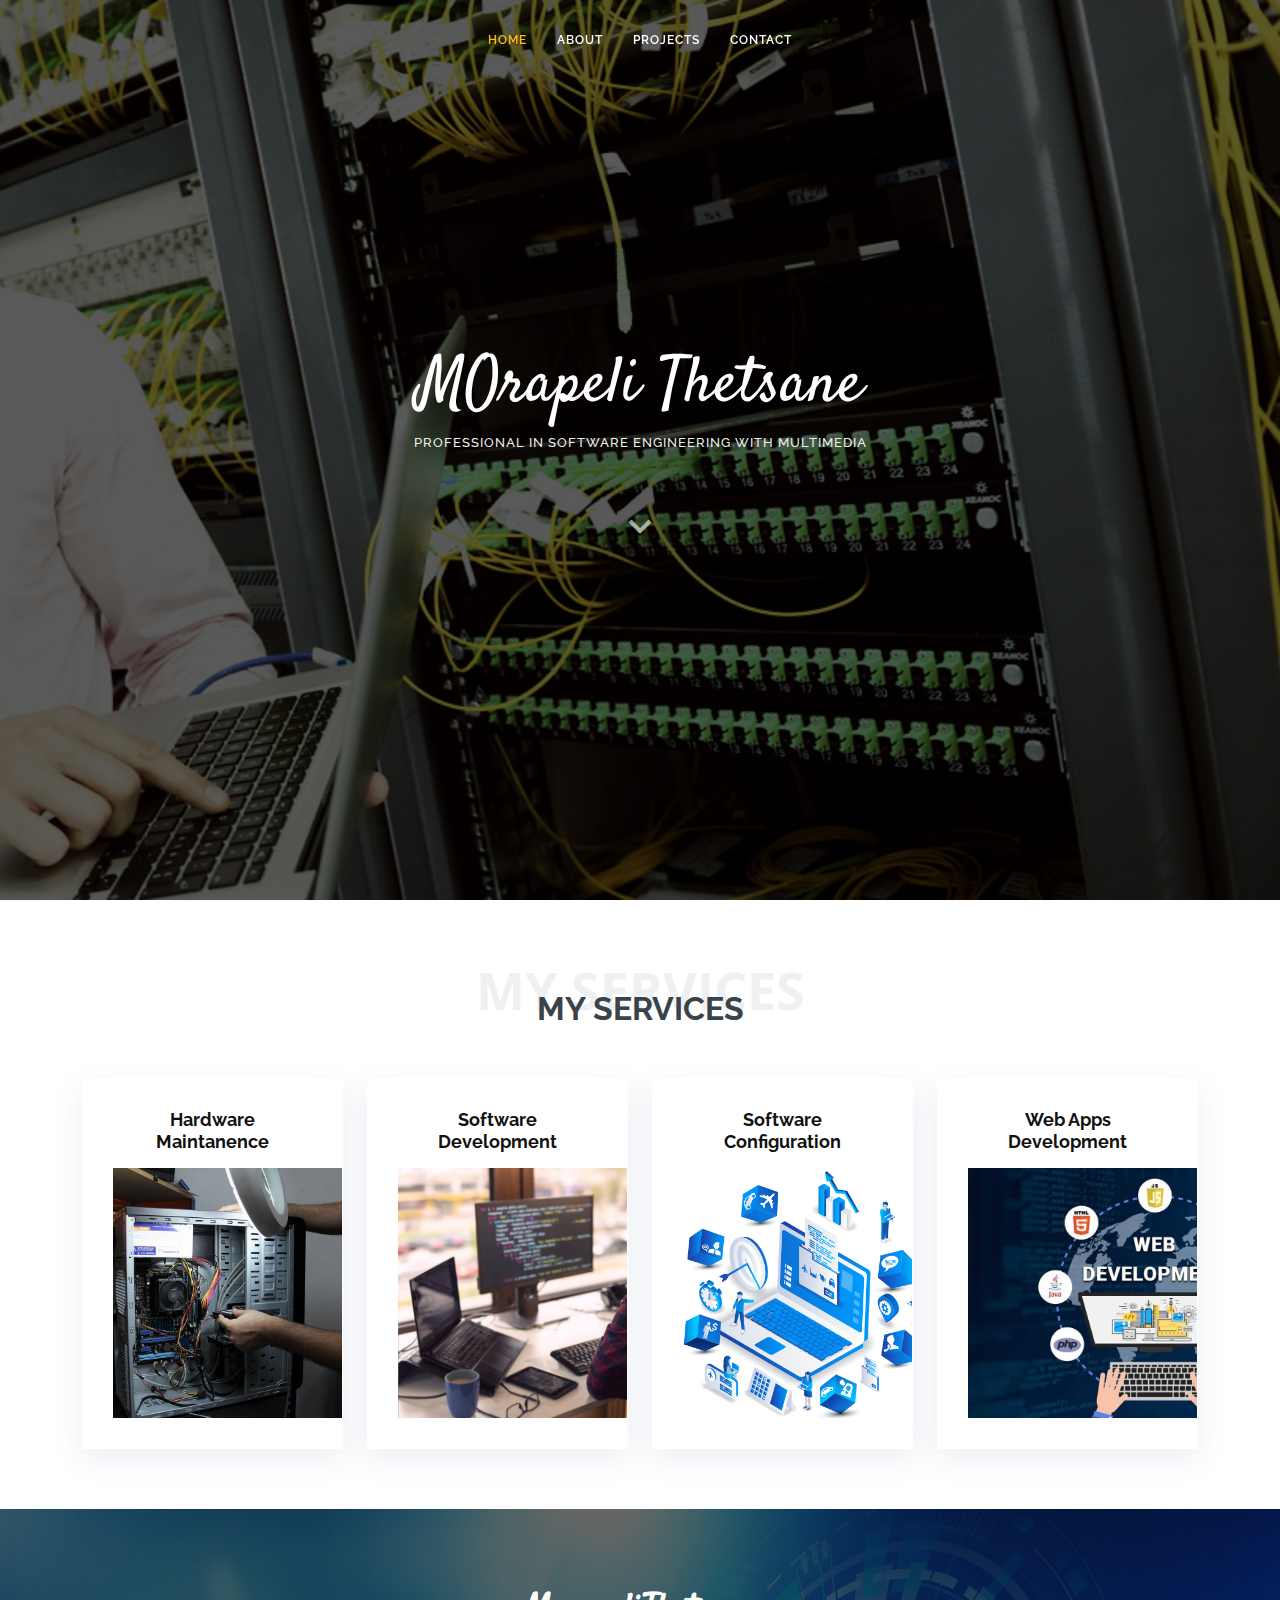
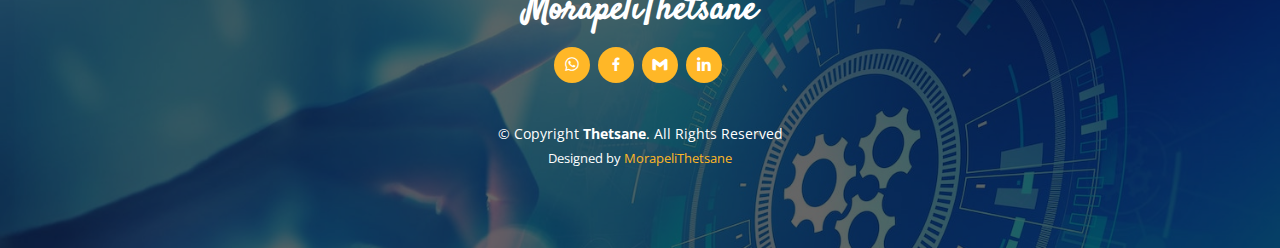
==== index.html @ d92504a7 "portfolio upload" ====
<!DOCTYPE html>
<html lang="en">

<head>
  <meta charset="utf-8">
  <meta content="width=device-width, initial-scale=1.0" name="viewport">

  <title>Morapeli Thetsane</title>
  <meta content="" name="description">
  <meta content="" name="keywords">

  <!-- Favicons -->
  <link href="assets/img/favicon.png" rel="icon">
  <link href="assets/img/apple-touch-icon.png" rel="apple-touch-icon">

  <!-- Google Fonts -->
  <link href="https://fonts.googleapis.com/css?family=Open+Sans:300,300i,400,400i,600,600i,700,700i|Raleway:300,300i,400,400i,500,500i,600,600i,700,700i|Satisfy" rel="stylesheet">

  <!-- Vendor CSS Files -->
  <link href="assets/vendor/bootstrap/css/bootstrap.min.css" rel="stylesheet">
  <link href="assets/vendor/bootstrap-icons/bootstrap-icons.css" rel="stylesheet">
  <link href="assets/vendor/boxicons/css/boxicons.min.css" rel="stylesheet">
  <link href="assets/vendor/glightbox/css/glightbox.min.css" rel="stylesheet">
  <link href="assets/vendor/swiper/swiper-bundle.min.css" rel="stylesheet">

  <!-- Main CSS File -->
  <link href="assets/css/style.css" rel="stylesheet">
</head>

<body>

  <!-- ======= Header ======= -->
  <header id="header" class="fixed-top d-flex justify-content-center align-items-center header-transparent">

    <nav id="navbar" class="navbar">
      <ul>
        <li><a class="active" href="index.html">Home</a></li>
        <li><a href="about.html">About</a></li>
        <li><a href="projects.html">Projects</a></li>
        <li><a href="contacts.html">Contact</a></li>
      </ul>
      <i class="bi bi-list mobile-nav-toggle"></i>
    </nav><!-- .navbar -->

  </header><!-- End Header -->

  <!-- ======= Hero Section ======= -->
  <section id="hero">
    <div class="hero-container">
      <h1>MOrapeli Thetsane</h1>
      <h2>Professional in Software Engineering With Multimedia</h2>
      <a href="#services" class="btn-scroll scrollto" title="Scroll Down"><i class="bx bx-chevron-down"></i></a>
    </div>
  </section><!-- End Hero -->

  <main id="main">
    <!-- ======= My Projects Section ======= -->
    <section id="services" class="services">
      <div class="container">

        <div class="section-title">
          <span>My Services</span>
          <h2>My Services</h2>
          <p></p>
        </div>

        <div class="row">
          <div class="col-md-6 col-lg-3 d-flex align-items-stretch mb-5 mb-lg-0">
            <div class="icon-box">
              <h4 class="title"><a href="">Hardware Maintanence</a></h4>
              <img src="assets/img/fix.jpg" alt="">
            </div>
          </div>

          <div class="col-md-6 col-lg-3 d-flex align-items-stretch mb-5 mb-lg-0">
            <div class="icon-box">
              <h4 class="title"><a href="">Software Development</a></h4>
              <img src="assets/img/dev.jpg" alt="">
            </div>
          </div>

          <div class="col-md-6 col-lg-3 d-flex align-items-stretch mb-5 mb-lg-0">
            <div class="icon-box">
              <h4 class="title"><a href="">Software Configuration</a></h4>
              <img src="assets/img/conf.png" alt="">
            </div>
          </div>

          <div class="col-md-6 col-lg-3 d-flex align-items-stretch mb-5 mb-lg-0">
            <div class="icon-box">
              <h4 class="title"><a href="">Web Apps Development</a></h4>
              <img src="assets/img/web.jpg" alt="">
            </div>
          </div>

        </div>

      </div>
    </section><!-- End My projects Section -->
  </main><!-- End #main -->

  <!-- ======= Footer ======= -->
  <footer id="footer">
    <div class="container">
      <h3>MorapeliThetsane</h3>
      <div class="social-links">
        <a href="#" class="whatsapp"><i class="bx bxl-whatsapp"></i></a>
        <a href="#" class="facebook"><i class="bx bxl-facebook"></i></a>
        <a href="#" class="google-plus"><i class="bx bxl-gmail"></i></a>
        <a href="#" class="linkedin"><i class="bx bxl-linkedin"></i></a>
      </div>
      <div class="copyright">
        &copy; Copyright <strong><span>Thetsane</span></strong>. All Rights Reserved
      </div>
      <div class="credits">
        Designed by <a href="#">MorapeliThetsane</a>
      </div>
    </div>
  </footer><!-- End Footer -->

  <a href="#" class="back-to-top d-flex align-items-center justify-content-center"><i class="bi bi-arrow-up-short"></i></a>

  <!-- Vendor JS Files -->
  <script src="assets/vendor/purecounter/purecounter_vanilla.js"></script>
  <script src="assets/vendor/bootstrap/js/bootstrap.bundle.min.js"></script>
  <script src="assets/vendor/glightbox/js/glightbox.min.js"></script>
  <script src="assets/vendor/isotope-layout/isotope.pkgd.min.js"></script>
  <script src="assets/vendor/swiper/swiper-bundle.min.js"></script>
  <script src="assets/vendor/waypoints/noframework.waypoints.js"></script>
  <script src="assets/vendor/php-email-form/validate.js"></script>

  <!-- Main JS File -->
  <script src="assets/js/main.js"></script>

</body>

</html>
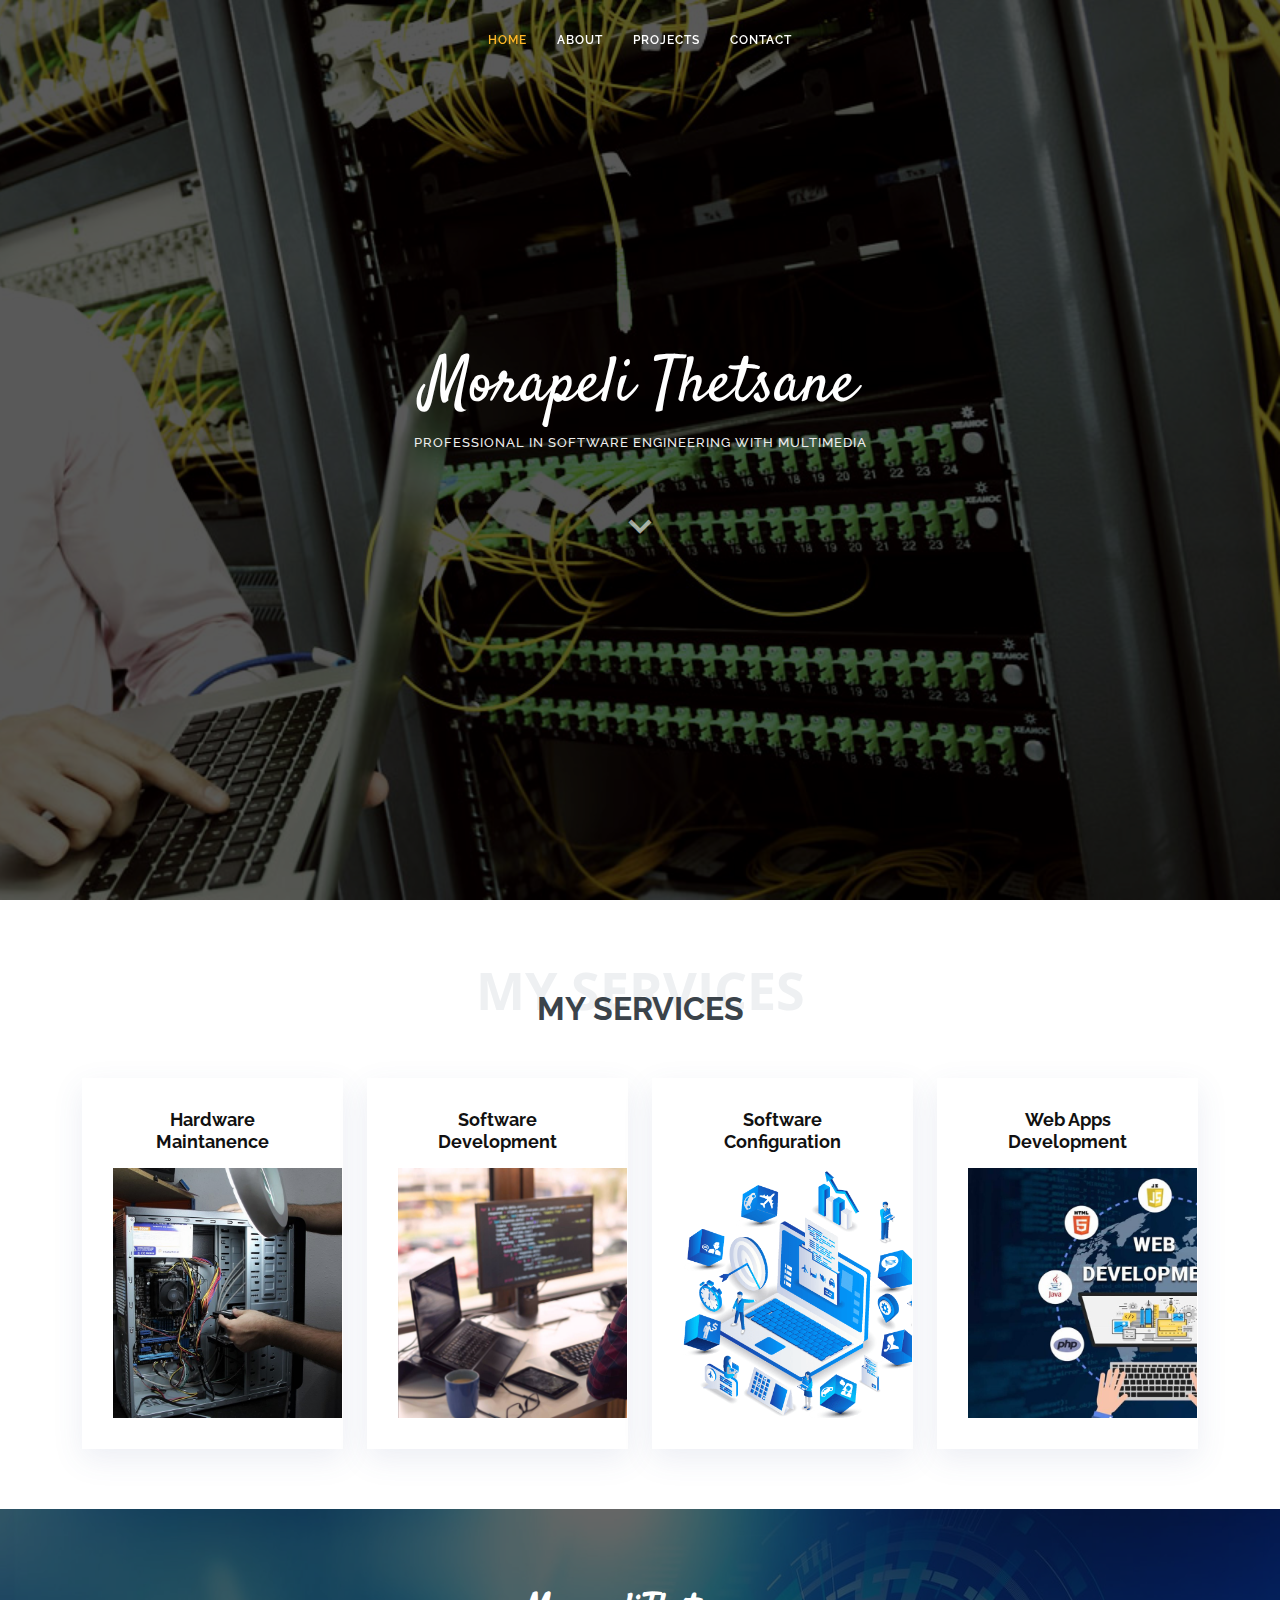
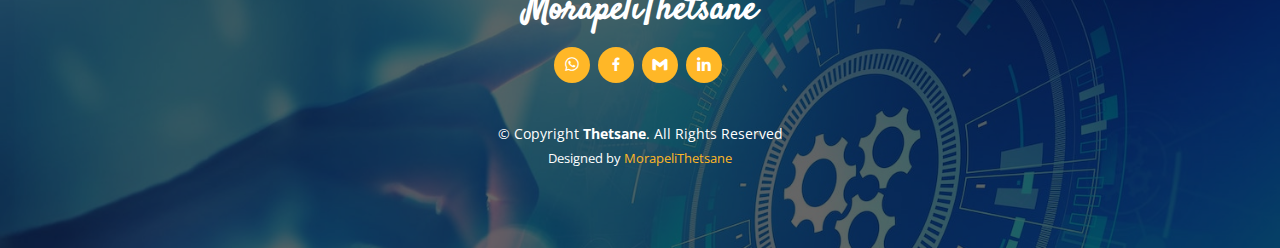
==== commit e2531d78: "Update index.html" ====
--- a/index.html
+++ b/index.html
@@ -47,7 +47,7 @@
   <!-- ======= Hero Section ======= -->
   <section id="hero">
     <div class="hero-container">
-      <h1>MOrapeli Thetsane</h1>
+      <h1>Morapeli Thetsane</h1>
       <h2>Professional in Software Engineering With Multimedia</h2>
       <a href="#services" class="btn-scroll scrollto" title="Scroll Down"><i class="bx bx-chevron-down"></i></a>
     </div>
@@ -105,9 +105,9 @@
       <h3>MorapeliThetsane</h3>
       <div class="social-links">
         <a href="#" class="whatsapp"><i class="bx bxl-whatsapp"></i></a>
-        <a href="#" class="facebook"><i class="bx bxl-facebook"></i></a>
-        <a href="#" class="google-plus"><i class="bx bxl-gmail"></i></a>
-        <a href="#" class="linkedin"><i class="bx bxl-linkedin"></i></a>
+        <a href="https://www.facebook.com/profile.php?id=100079073732464" class="facebook"><i class="bx bxl-facebook"></i></a>
+        <a href="mrthetsanemorapeli@gmail.com" class="google-plus"><i class="bx bxl-gmail"></i></a>
+        <a href="https://www.linkedin.com/in/morapeli-thetsane-013593108/" class="linkedin"><i class="bx bxl-linkedin"></i></a>
       </div>
       <div class="copyright">
         &copy; Copyright <strong><span>Thetsane</span></strong>. All Rights Reserved
